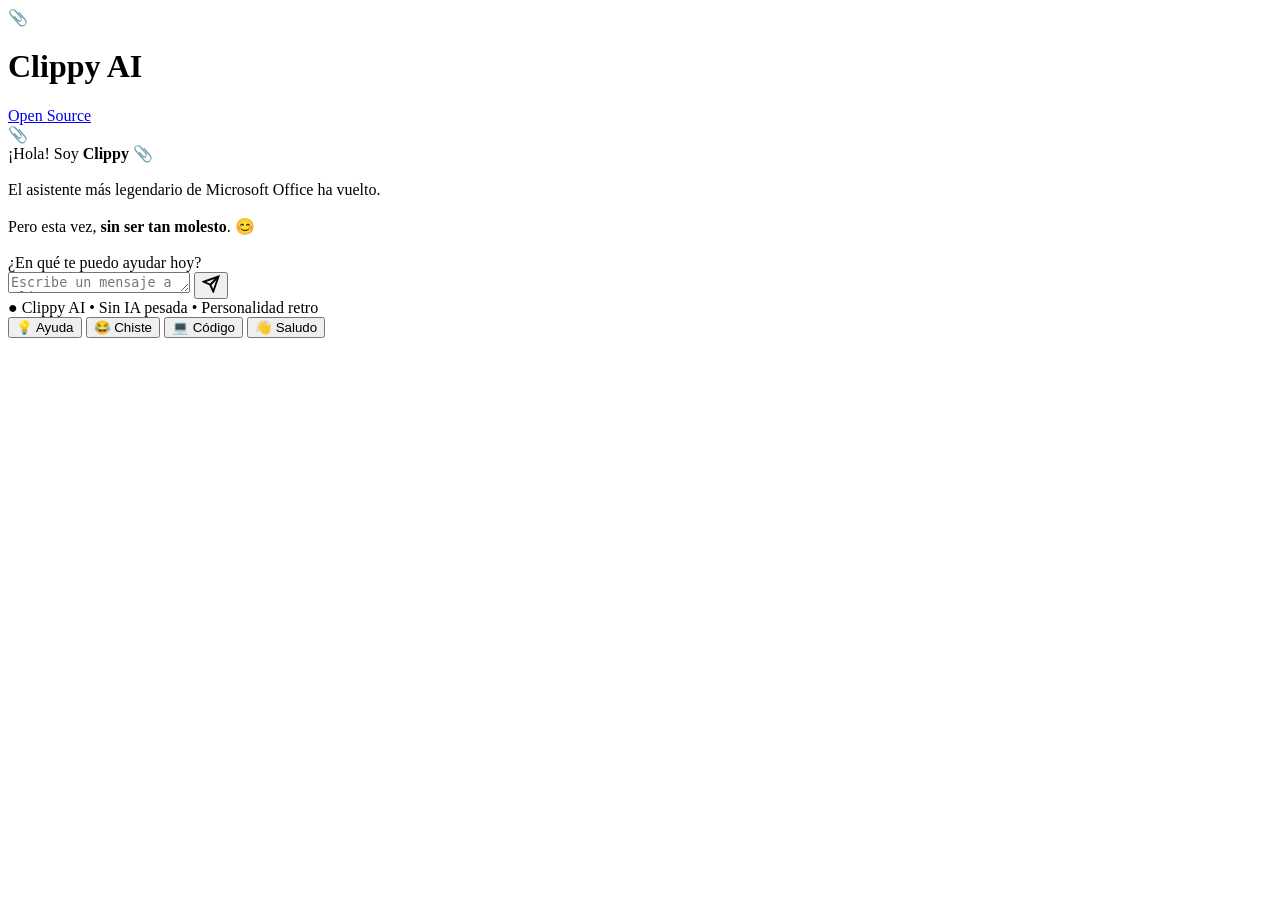
==== index.html @ e6e6710e "Add initial HTML for Clippy AI application Initial HTML structure for Clippy AI web application, inc" ====
<!DOCTYPE html>
<html lang="es">
<head>
    <meta charset="UTF-8">
    <meta name="viewport" content="width=device-width, initial-scale=1.0">
    <title>Clippy AI - Tu asistente revivido</title>
    <link rel="stylesheet" href="styles.css">
</head>
<body>

    <header>
        <div class="logo-wrap">
            <span class="clippy-icon">📎</span>
            <h1>Clippy <span class="gradient">AI</span></h1>
        </div>
        <a href="https://github.com/anyelo888ra-ux/clippy-ai" target="_blank" class="badge">
            <span class="status-dot"></span>
            <span>Open Source</span>
        </a>
    </header>

    <div class="chat-container" id="chatContainer">
        <div class="message-wrapper ai-wrapper">
            <div class="clippy-avatar">📎</div>
            <div class="message ai-message">
                ¡Hola! Soy <strong>Clippy</strong> 📎<br><br>
                El asistente más legendario de Microsoft Office ha vuelto.<br><br>
                Pero esta vez, <strong>sin ser tan molesto</strong>. 😊<br><br>
                ¿En qué te puedo ayudar hoy?
            </div>
        </div>
    </div>

    <div class="input-area">
        <div class="input-box">
            <textarea id="userInput" placeholder="Escribe un mensaje a Clippy..." rows="1"></textarea>
            <button class="send-btn" id="sendBtn">
                <svg width="18" height="18" viewBox="0 0 24 24" fill="none" stroke="currentColor" stroke-width="2.5"><line x1="22" y1="2" x2="11" y2="13"></line><polygon points="22 2 15 22 11 13 2 9 22 2"></polygon></svg>
            </button>
        </div>
        <div class="disclaimer">
            <span>●</span> Clippy AI • Sin IA pesada • Personalidad retro
        </div>
    </div>

    <div class="quick-actions">
        <button onclick="accionRapida('ayuda')">💡 Ayuda</button>
        <button onclick="accionRapida('chiste')">😂 Chiste</button>
        <button onclick="accionRapida('codigo')">💻 Código</button>
        <button onclick="accionRapida('saludo')">👋 Saludo</button>
    </div>

    <script src="clippy.js"></script>
</body>
</html>
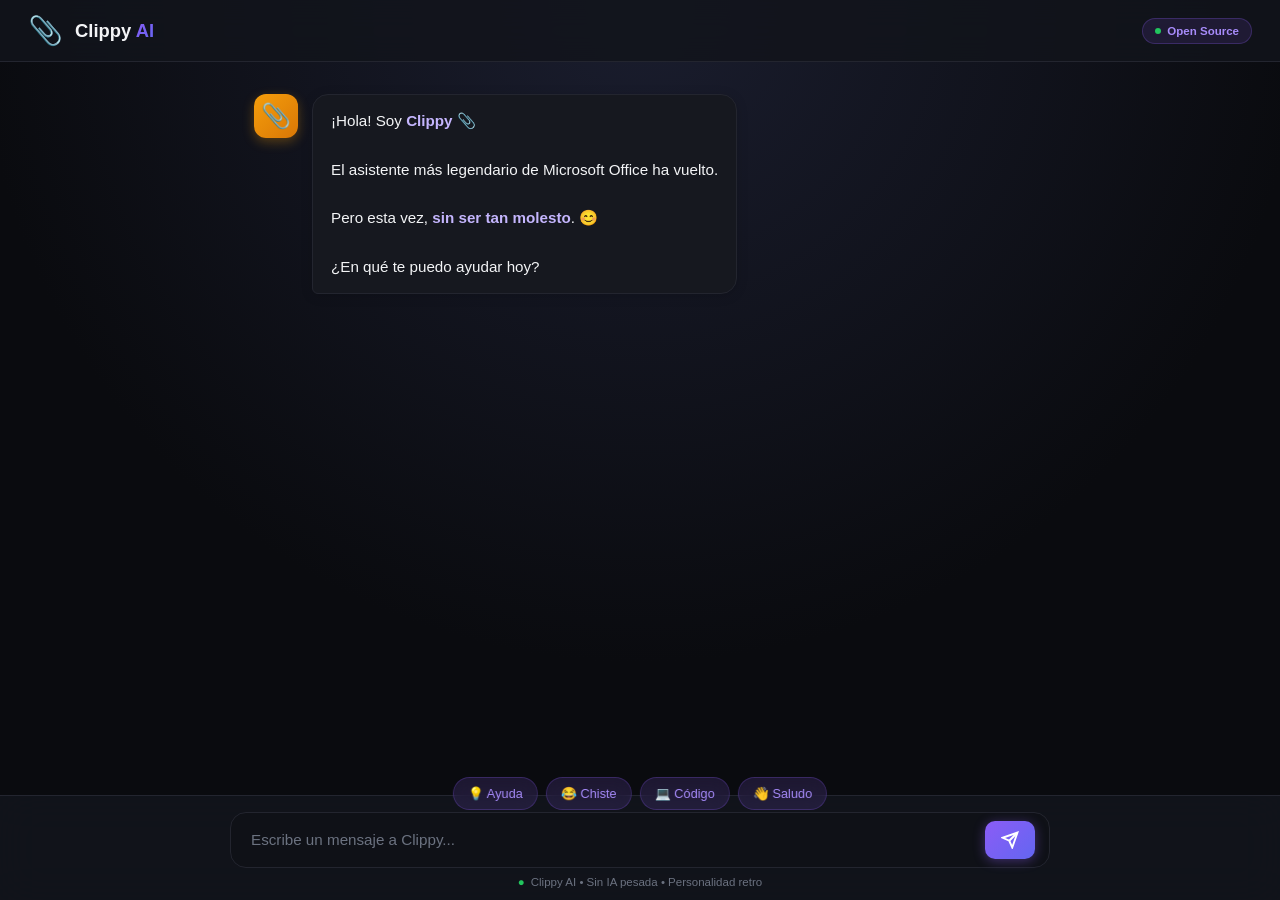
==== commit cd5c9187: "Implement Discord login with Supabase Added Discord login functionality using Supabase with UI eleme" ====
--- a/index.html
+++ b/index.html
@@ -50,6 +50,200 @@
         <button onclick="accionRapida('saludo')">👋 Saludo</button>
     </div>
 
+    <!-- ============================================
+         LOGIN CON DISCORD (Supabase)
+         ============================================ -->
+    <div id="auth-container"></div>
+
+    <style>
+        /* Botón de login flotante (esquina inferior izquierda) */
+        .auth-btn {
+            position: fixed;
+            bottom: 20px;
+            left: 20px;
+            display: flex;
+            align-items: center;
+            gap: 10px;
+            background: #5865F2;
+            color: white;
+            border: none;
+            padding: 12px 20px;
+            border-radius: 30px;
+            font-weight: 600;
+            font-size: 14px;
+            cursor: pointer;
+            box-shadow: 0 4px 16px rgba(88, 101, 242, 0.4);
+            transition: all 0.3s;
+            z-index: 50;
+            font-family: inherit;
+        }
+
+        .auth-btn:hover {
+            transform: translateY(-2px);
+            box-shadow: 0 6px 20px rgba(88, 101, 242, 0.6);
+        }
+
+        /* Avatar + nombre cuando está logueado */
+        .auth-user {
+            position: fixed;
+            bottom: 20px;
+            left: 20px;
+            display: flex;
+            align-items: center;
+            gap: 10px;
+            background: rgba(88, 101, 242, 0.15);
+            border: 1px solid rgba(88, 101, 242, 0.3);
+            padding: 8px 16px 8px 8px;
+            border-radius: 30px;
+            backdrop-filter: blur(10px);
+            -webkit-backdrop-filter: blur(10px);
+            z-index: 50;
+            font-size: 14px;
+        }
+
+        .auth-user img {
+            width: 36px;
+            height: 36px;
+            border-radius: 50%;
+            border: 2px solid #5865F2;
+        }
+
+        .auth-user .info {
+            display: flex;
+            flex-direction: column;
+            line-height: 1.2;
+        }
+
+        .auth-user .info strong {
+            color: #fff;
+            font-weight: 600;
+            font-size: 13px;
+        }
+
+        .auth-user .info small {
+            color: #a78bfa;
+            font-size: 11px;
+        }
+
+        .auth-logout {
+            background: transparent;
+            border: none;
+            color: #ef4444;
+            cursor: pointer;
+            font-size: 16px;
+            padding: 4px 8px;
+            margin-left: 4px;
+            transition: transform 0.2s;
+            border-radius: 50%;
+        }
+
+        .auth-logout:hover {
+            transform: scale(1.2);
+            background: rgba(239, 68, 68, 0.1);
+        }
+
+        /* Responsive: en móvil, el botón se ajusta */
+        @media (max-width: 640px) {
+            .auth-btn, .auth-user {
+                bottom: 15px;
+                left: 15px;
+                font-size: 12px;
+                padding: 10px 16px;
+            }
+            .auth-user img {
+                width: 30px;
+                height: 30px;
+            }
+        }
+    </style>
+
+    <script type="module">
+        import { createClient } from 'https://esm.sh/@supabase/supabase-js@2';
+
+        // ============================================
+        // ⚠️ REEMPLAZA ESTO CON TUS DATOS DE SUPABASE
+        // ============================================
+        const SUPABASE_URL = 'https://dppaqhiucepnrhfcvazv.supabase.co';
+        const SUPABASE_ANON_KEY = 'sb_publishable_OgDOFs-FOi1mq7U-5qnVtg_7Ho9JfY2'; // ← Reemplaza
+
+        const supabase = createClient(SUPABASE_URL, SUPABASE_ANON_KEY);
+        const authContainer = document.getElementById('auth-container');
+
+        // Renderizar UI según el estado de sesión
+        async function renderAuth() {
+            const { data: { session } } = await supabase.auth.getSession();
+
+            if (session) {
+                // Usuario logueado
+                const user = session.user;
+                const avatarUrl = user.user_metadata.avatar_url || 'https://cdn.discordapp.com/embed/avatars/0.png';
+                const displayName = user.user_metadata.full_name 
+                    || user.user_metadata.name 
+                    || user.user_metadata.preferred_username 
+                    || 'Usuario';
+                const username = user.user_metadata.preferred_username 
+                    || user.user_metadata.name 
+                    || 'user';
+
+                authContainer.innerHTML = `
+                    <div class="auth-user">
+                        <img src="${avatarUrl}" alt="Avatar">
+                        <div class="info">
+                            <strong>${displayName}</strong>
+                            <small>@${username}</small>
+                        </div>
+                        <button class="auth-logout" onclick="cerrarSesion()" title="Cerrar sesión">✕</button>
+                    </div>
+                `;
+            } else {
+                // Usuario no logueado
+                authContainer.innerHTML = `
+                    <button class="auth-btn" onclick="iniciarSesion()">
+                        <svg width="18" height="18" viewBox="0 0 24 24" fill="currentColor">
+                            <path d="M20.317 4.37a19.791 19.791 0 0 0-4.885-1.515.074.074 0 0 0-.079.037c-.21.375-.444.864-.608 1.25a18.27 18.27 0 0 0-5.487 0 12.64 12.64 0 0 0-.617-1.25.077.077 0 0 0-.079-.037A19.736 19.736 0 0 0 3.677 4.37a.07.07 0 0 0-.032.027C.533 9.046-.32 13.58.099 18.057a.082.082 0 0 0 .031.057 19.9 19.9 0 0 0 5.993 3.03.078.078 0 0 0 .084-.028 14.09 14.09 0 0 0 1.226-1.994.076.076 0 0 0-.041-.106 13.107 13.107 0 0 1-1.872-.892.077.077 0 0 1-.008-.128 10.2 10.2 0 0 0 .372-.292.074.074 0 0 1 .077-.01c3.928 1.793 8.18 1.793 12.062 0a.074.074 0 0 1 .078.01c.12.098.246.198.373.292a.077.077 0 0 1-.006.127 12.299 12.299 0 0 1-1.873.892.077.077 0 0 0-.041.107c.36.698.772 1.362 1.225 1.993a.076.076 0 0 0 .084.028 19.839 19.839 0 0 0 6.002-3.03.077.077 0 0 0 .032-.054c.5-5.177-.838-9.674-3.549-13.66a.061.061 0 0 0-.031-.03zM8.02 15.33c-1.183 0-2.157-1.085-2.157-2.419 0-1.333.956-2.419 2.157-2.419 1.21 0 2.176 1.096 2.157 2.42 0 1.333-.956 2.418-2.157 2.418zm7.975 0c-1.183 0-2.157-1.085-2.157-2.419 0-1.333.955-2.419 2.157-2.419 1.21 0 2.176 1.096 2.157 2.42 0 1.333-.946 2.418-2.157 2.418z"/>
+                        </svg>
+                        Iniciar sesión con Discord
+                    </button>
+                `;
+            }
+        }
+
+        // Iniciar sesión con Discord
+        window.iniciarSesion = async function() {
+            const { data, error } = await supabase.auth.signInWithOAuth({
+                provider: 'discord',
+                options: {
+                    redirectTo: window.location.origin + window.location.pathname,
+                    scopes: 'identify email'
+                }
+            });
+
+            if (error) {
+                console.error('Error:', error);
+                alert('Error al iniciar sesión: ' + error.message);
+            }
+        };
+
+        // Cerrar sesión
+        window.cerrarSesion = async function() {
+            const { error } = await supabase.auth.signOut();
+            if (!error) {
+                location.reload();
+            }
+        };
+
+        // Renderizar al cargar
+        renderAuth();
+
+        // Escuchar cambios de sesión
+        supabase.auth.onAuthStateChange((event, session) => {
+            console.log('Auth event:', event);
+            if (event === 'SIGNED_IN' || event === 'SIGNED_OUT') {
+                renderAuth();
+            }
+        });
+    </script>
+
     <script src="clippy.js"></script>
 </body>
 </html>
--- a/styles.css
+++ b/styles.css
@@ -0,0 +1,290 @@
+:root {
+    --bg: #0a0b0f;
+    --bg-gradient: radial-gradient(circle at top, #1a1d2e 0%, #0a0b0f 60%);
+    --panel: #16181f;
+    --text: #f3f4f6;
+    --accent: #8b5cf6;
+    --accent-gradient: linear-gradient(135deg, #8b5cf6 0%, #6366f1 100%);
+    --user-bubble: linear-gradient(135deg, #3b82f6 0%, #2563eb 100%);
+    --ai-bubble: #16181f;
+    --border: #23252f;
+    --clippy-blue: #4a90e2;
+}
+
+* {
+    box-sizing: border-box;
+    margin: 0;
+    padding: 0;
+    font-family: -apple-system, BlinkMacSystemFont, "Segoe UI", Roboto, sans-serif;
+}
+
+body {
+    background: var(--bg-gradient);
+    background-attachment: fixed;
+    color: var(--text);
+    display: flex;
+    flex-direction: column;
+    height: 100vh;
+    overflow: hidden;
+}
+
+/* HEADER */
+header {
+    background: rgba(18, 20, 28, 0.85);
+    backdrop-filter: blur(20px);
+    padding: 14px 28px;
+    display: flex;
+    align-items: center;
+    justify-content: space-between;
+    border-bottom: 1px solid var(--border);
+    z-index: 10;
+}
+
+.logo-wrap {
+    display: flex;
+    align-items: center;
+    gap: 12px;
+}
+
+.clippy-icon {
+    font-size: 28px;
+    animation: flotar 3s ease-in-out infinite;
+    display: inline-block;
+}
+
+@keyframes flotar {
+    0%, 100% { transform: translateY(0) rotate(-5deg); }
+    50% { transform: translateY(-5px) rotate(5deg); }
+}
+
+header h1 {
+    font-size: 1.15rem;
+    font-weight: 700;
+}
+
+.gradient {
+    background: var(--accent-gradient);
+    -webkit-background-clip: text;
+    -webkit-text-fill-color: transparent;
+    background-clip: text;
+}
+
+.badge {
+    background: rgba(139, 92, 246, 0.12);
+    color: #a78bfa;
+    padding: 6px 12px;
+    border-radius: 20px;
+    font-size: 0.72rem;
+    font-weight: 600;
+    border: 1px solid rgba(139, 92, 246, 0.25);
+    text-decoration: none;
+    display: flex;
+    align-items: center;
+    gap: 6px;
+}
+
+.status-dot {
+    width: 6px;
+    height: 6px;
+    background: #22c55e;
+    border-radius: 50%;
+    animation: blink 2s ease-in-out infinite;
+}
+
+@keyframes blink {
+    0%, 100% { opacity: 1; }
+    50% { opacity: 0.3; }
+}
+
+/* CHAT */
+.chat-container {
+    flex: 1;
+    overflow-y: auto;
+    padding: 32px 24px;
+    display: flex;
+    flex-direction: column;
+    gap: 20px;
+    max-width: 820px;
+    width: 100%;
+    margin: 0 auto;
+    scroll-behavior: smooth;
+}
+
+.message-wrapper {
+    display: flex;
+    gap: 14px;
+    max-width: 85%;
+    animation: messageIn 0.4s cubic-bezier(0.16, 1, 0.3, 1);
+}
+
+@keyframes messageIn {
+    from { opacity: 0; transform: translateY(12px) scale(0.95); }
+    to { opacity: 1; transform: translateY(0) scale(1); }
+}
+
+.user-wrapper {
+    align-self: flex-end;
+    flex-direction: row-reverse;
+}
+
+.ai-wrapper {
+    align-self: flex-start;
+}
+
+.clippy-avatar {
+    width: 44px;
+    height: 44px;
+    background: linear-gradient(135deg, #f59e0b, #d97706);
+    border-radius: 12px;
+    display: flex;
+    align-items: center;
+    justify-content: center;
+    font-size: 24px;
+    flex-shrink: 0;
+    box-shadow: 0 4px 12px rgba(245, 158, 11, 0.3);
+    animation: flotar 3s ease-in-out infinite;
+}
+
+.user-avatar {
+    width: 36px;
+    height: 36px;
+    background: var(--user-bubble);
+    border-radius: 12px;
+    display: flex;
+    align-items: center;
+    justify-content: center;
+    font-weight: 700;
+    font-size: 0.85rem;
+    color: white;
+    flex-shrink: 0;
+}
+
+.message {
+    padding: 14px 18px;
+    border-radius: 16px;
+    line-height: 1.6;
+    font-size: 0.95rem;
+    word-wrap: break-word;
+}
+
+.user-message {
+    background: var(--user-bubble);
+    border-bottom-right-radius: 6px;
+    color: white;
+}
+
+.ai-message {
+    background: var(--ai-bubble);
+    border-bottom-left-radius: 6px;
+    border: 1px solid var(--border);
+    box-shadow: 0 2px 12px rgba(0, 0, 0, 0.15);
+}
+
+.ai-message strong { color: #c4b5fd; }
+
+/* INPUT */
+.input-area {
+    background: rgba(18, 20, 28, 0.9);
+    backdrop-filter: blur(20px);
+    border-top: 1px solid var(--border);
+    padding: 16px 20px 12px;
+    display: flex;
+    flex-direction: column;
+    align-items: center;
+    gap: 8px;
+}
+
+.input-box {
+    display: flex;
+    max-width: 820px;
+    width: 100%;
+    gap: 10px;
+    background: #0f1117;
+    border: 1px solid var(--border);
+    border-radius: 16px;
+    padding: 8px 14px;
+    align-items: center;
+    transition: border-color 0.25s, box-shadow 0.25s;
+}
+
+.input-box:focus-within {
+    border-color: rgba(139, 92, 246, 0.4);
+    box-shadow: 0 0 0 4px rgba(139, 92, 246, 0.15);
+}
+
+textarea#userInput {
+    flex: 1;
+    padding: 6px;
+    background: transparent;
+    border: none;
+    color: white;
+    font-size: 0.95rem;
+    outline: none;
+    resize: none;
+    max-height: 120px;
+    line-height: 1.5;
+    font-family: inherit;
+}
+
+textarea#userInput::placeholder { color: #6b7280; }
+
+button.send-btn {
+    background: var(--accent-gradient);
+    color: white;
+    border: none;
+    padding: 10px 16px;
+    border-radius: 10px;
+    cursor: pointer;
+    display: flex;
+    align-items: center;
+    box-shadow: 0 2px 12px rgba(139, 92, 246, 0.4);
+    transition: all 0.2s;
+}
+
+button.send-btn:hover {
+    transform: translateY(-1px);
+    box-shadow: 0 4px 20px rgba(139, 92, 246, 0.5);
+}
+
+.disclaimer {
+    font-size: 0.72rem;
+    color: #6b7280;
+    display: flex;
+    align-items: center;
+    gap: 6px;
+}
+
+.disclaimer span { color: #22c55e; }
+
+/* QUICK ACTIONS */
+.quick-actions {
+    position: fixed;
+    bottom: 90px;
+    left: 50%;
+    transform: translateX(-50%);
+    display: flex;
+    gap: 8px;
+    z-index: 5;
+}
+
+.quick-actions button {
+    background: rgba(139, 92, 246, 0.15);
+    color: #a78bfa;
+    border: 1px solid rgba(139, 92, 246, 0.25);
+    padding: 8px 14px;
+    border-radius: 20px;
+    font-size: 0.8rem;
+    cursor: pointer;
+    transition: all 0.2s;
+    backdrop-filter: blur(10px);
+}
+
+.quick-actions button:hover {
+    background: rgba(139, 92, 246, 0.25);
+    transform: translateY(-2px);
+}
+
+@media (max-width: 640px) {
+    .quick-actions { bottom: 80px; flex-wrap: wrap; justify-content: center; }
+    .quick-actions button { font-size: 0.7rem; padding: 6px 10px; }
+}
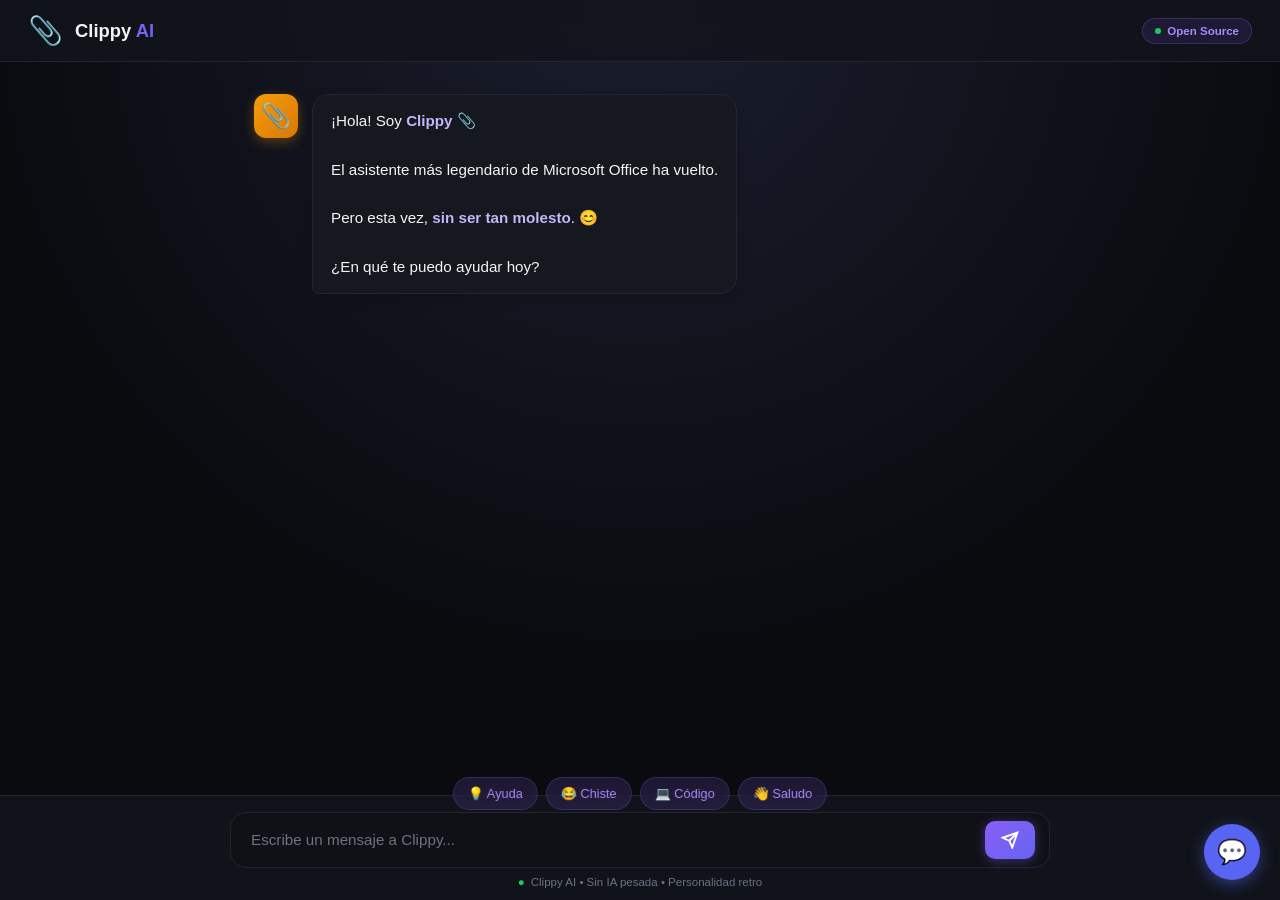
==== commit 9fa85b4b: "Add floating Discord widget with toggle feature Added a floating Discord widget with toggle function" ====
--- a/index.html
+++ b/index.html
@@ -55,8 +55,27 @@
          ============================================ -->
     <div id="auth-container"></div>
 
+    <!-- ============================================
+         WIDGET DE DISCORD (flotante)
+         ============================================ -->
+    <div id="discord-widget-container">
+        <button id="toggle-widget" title="Ver Discord">💬</button>
+        <div id="discord-widget" style="display: none;">
+            <iframe 
+                src="https://discord.com/widget?id=1548137099700604978&theme=dark" 
+                width="350" 
+                height="500" 
+                allowtransparency="true" 
+                frameborder="0" 
+                sandbox="allow-popups allow-popups-to-escape-sandbox allow-same-origin allow-scripts">
+            </iframe>
+        </div>
+    </div>
+
     <style>
-        /* Botón de login flotante (esquina inferior izquierda) */
+        /* ============================================
+           LOGIN CON DISCORD (esquina inferior izquierda)
+           ============================================ */
         .auth-btn {
             position: fixed;
             bottom: 20px;
@@ -83,7 +102,6 @@
             box-shadow: 0 6px 20px rgba(88, 101, 242, 0.6);
         }
 
-        /* Avatar + nombre cuando está logueado */
         .auth-user {
             position: fixed;
             bottom: 20px;
@@ -142,7 +160,60 @@
             background: rgba(239, 68, 68, 0.1);
         }
 
-        /* Responsive: en móvil, el botón se ajusta */
+        /* ============================================
+           WIDGET DE DISCORD (esquina inferior derecha)
+           ============================================ */
+        #discord-widget-container {
+            position: fixed;
+            bottom: 20px;
+            right: 20px;
+            z-index: 100;
+            font-family: inherit;
+        }
+
+        #toggle-widget {
+            width: 56px;
+            height: 56px;
+            border-radius: 50%;
+            background: #5865F2;
+            color: white;
+            border: none;
+            font-size: 24px;
+            cursor: pointer;
+            box-shadow: 0 4px 16px rgba(88, 101, 242, 0.5);
+            transition: all 0.3s;
+            display: flex;
+            align-items: center;
+            justify-content: center;
+        }
+
+        #toggle-widget:hover {
+            transform: scale(1.1);
+            box-shadow: 0 6px 24px rgba(88, 101, 242, 0.7);
+        }
+
+        #discord-widget {
+            position: absolute;
+            bottom: 70px;
+            right: 0;
+            animation: slideUp 0.3s ease;
+        }
+
+        #discord-widget iframe {
+            border-radius: 12px;
+            box-shadow: 0 8px 32px rgba(0, 0, 0, 0.5);
+            border: none;
+            display: block;
+        }
+
+        @keyframes slideUp {
+            from { opacity: 0; transform: translateY(20px); }
+            to { opacity: 1; transform: translateY(0); }
+        }
+
+        /* ============================================
+           RESPONSIVE
+           ============================================ */
         @media (max-width: 640px) {
             .auth-btn, .auth-user {
                 bottom: 15px;
@@ -154,6 +225,19 @@
                 width: 30px;
                 height: 30px;
             }
+            #discord-widget-container {
+                bottom: 15px;
+                right: 15px;
+            }
+            #toggle-widget {
+                width: 48px;
+                height: 48px;
+                font-size: 20px;
+            }
+            #discord-widget iframe {
+                width: 300px;
+                height: 400px;
+            }
         }
     </style>
 
@@ -164,9 +248,13 @@
         // ⚠️ REEMPLAZA ESTO CON TUS DATOS DE SUPABASE
         // ============================================
         const SUPABASE_URL = 'https://dppaqhiucepnrhfcvazv.supabase.co';
-        const SUPABASE_ANON_KEY = 'sb_publishable_OgDOFs-FOi1mq7U-5qnVtg_7Ho9JfY2'; // ← Reemplaza
+        const SUPABASE_ANON_KEY = 'sb_publishable_OgDOFs-FOi1mq7U-5qnVtg_7Ho9JfY2'; // ← Reemplaza con tu anon key
 
         const supabase = createClient(SUPABASE_URL, SUPABASE_ANON_KEY);
+        
+        // ⚠️ EXPONER SUPABASE GLOBALMENTE para clippy.js
+        window.supabaseClient = supabase;
+
         const authContainer = document.getElementById('auth-container');
 
         // Renderizar UI según el estado de sesión
@@ -174,16 +262,16 @@
             const { data: { session } } = await supabase.auth.getSession();
 
             if (session) {
-                // Usuario logueado
                 const user = session.user;
                 const avatarUrl = user.user_metadata.avatar_url || 'https://cdn.discordapp.com/embed/avatars/0.png';
                 const displayName = user.user_metadata.full_name 
                     || user.user_metadata.name 
                     || user.user_metadata.preferred_username 
                     || 'Usuario';
-                const username = user.user_metadata.preferred_username 
+                // Quitar el #0 del username
+                const username = (user.user_metadata.preferred_username 
                     || user.user_metadata.name 
-                    || 'user';
+                    || 'user').split('#')[0];
 
                 authContainer.innerHTML = `
                     <div class="auth-user">
@@ -196,7 +284,6 @@
                     </div>
                 `;
             } else {
-                // Usuario no logueado
                 authContainer.innerHTML = `
                     <button class="auth-btn" onclick="iniciarSesion()">
                         <svg width="18" height="18" viewBox="0 0 24 24" fill="currentColor">
@@ -208,7 +295,6 @@
             }
         }
 
-        // Iniciar sesión con Discord
         window.iniciarSesion = async function() {
             const { data, error } = await supabase.auth.signInWithOAuth({
                 provider: 'discord',
@@ -224,7 +310,6 @@
             }
         };
 
-        // Cerrar sesión
         window.cerrarSesion = async function() {
             const { error } = await supabase.auth.signOut();
             if (!error) {
@@ -232,10 +317,8 @@
             }
         };
 
-        // Renderizar al cargar
         renderAuth();
 
-        // Escuchar cambios de sesión
         supabase.auth.onAuthStateChange((event, session) => {
             console.log('Auth event:', event);
             if (event === 'SIGNED_IN' || event === 'SIGNED_OUT') {
@@ -244,6 +327,22 @@
         });
     </script>
 
+    <!-- Widget de Discord toggle -->
+    <script>
+        document.addEventListener('DOMContentLoaded', () => {
+            const toggleWidget = document.getElementById('toggle-widget');
+            const discordWidget = document.getElementById('discord-widget');
+
+            toggleWidget.addEventListener('click', () => {
+                if (discordWidget.style.display === 'none') {
+                    discordWidget.style.display = 'block';
+                } else {
+                    discordWidget.style.display = 'none';
+                }
+            });
+        });
+    </script>
+
     <script src="clippy.js"></script>
 </body>
 </html>
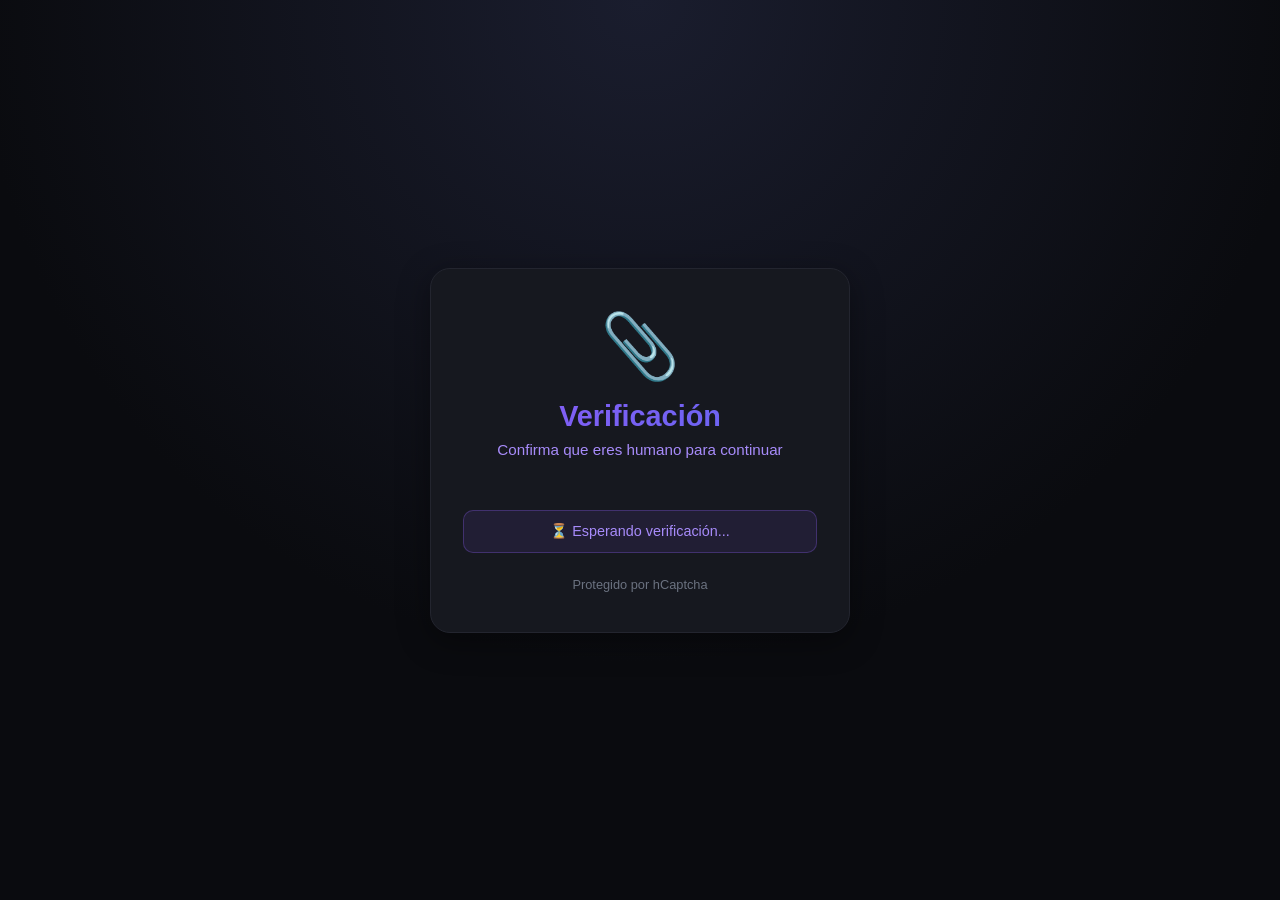
==== commit 4c3104b3: "Change title and implement hCaptcha Updated the title and added hCaptcha for verification." ====
--- a/index.html
+++ b/index.html
@@ -3,346 +3,145 @@
 <head>
     <meta charset="UTF-8">
     <meta name="viewport" content="width=device-width, initial-scale=1.0">
-    <title>Clippy AI - Tu asistente revivido</title>
+    <title>Clippy AI - Verificación</title>
     <link rel="stylesheet" href="styles.css">
-</head>
-<body>
-
-    <header>
-        <div class="logo-wrap">
-            <span class="clippy-icon">📎</span>
-            <h1>Clippy <span class="gradient">AI</span></h1>
-        </div>
-        <a href="https://github.com/anyelo888ra-ux/clippy-ai" target="_blank" class="badge">
-            <span class="status-dot"></span>
-            <span>Open Source</span>
-        </a>
-    </header>
-
-    <div class="chat-container" id="chatContainer">
-        <div class="message-wrapper ai-wrapper">
-            <div class="clippy-avatar">📎</div>
-            <div class="message ai-message">
-                ¡Hola! Soy <strong>Clippy</strong> 📎<br><br>
-                El asistente más legendario de Microsoft Office ha vuelto.<br><br>
-                Pero esta vez, <strong>sin ser tan molesto</strong>. 😊<br><br>
-                ¿En qué te puedo ayudar hoy?
-            </div>
-        </div>
-    </div>
-
-    <div class="input-area">
-        <div class="input-box">
-            <textarea id="userInput" placeholder="Escribe un mensaje a Clippy..." rows="1"></textarea>
-            <button class="send-btn" id="sendBtn">
-                <svg width="18" height="18" viewBox="0 0 24 24" fill="none" stroke="currentColor" stroke-width="2.5"><line x1="22" y1="2" x2="11" y2="13"></line><polygon points="22 2 15 22 11 13 2 9 22 2"></polygon></svg>
-            </button>
-        </div>
-        <div class="disclaimer">
-            <span>●</span> Clippy AI • Sin IA pesada • Personalidad retro
-        </div>
-    </div>
-
-    <div class="quick-actions">
-        <button onclick="accionRapida('ayuda')">💡 Ayuda</button>
-        <button onclick="accionRapida('chiste')">😂 Chiste</button>
-        <button onclick="accionRapida('codigo')">💻 Código</button>
-        <button onclick="accionRapida('saludo')">👋 Saludo</button>
-    </div>
-
-    <!-- ============================================
-         LOGIN CON DISCORD (Supabase)
-         ============================================ -->
-    <div id="auth-container"></div>
-
-    <!-- ============================================
-         WIDGET DE DISCORD (flotante)
-         ============================================ -->
-    <div id="discord-widget-container">
-        <button id="toggle-widget" title="Ver Discord">💬</button>
-        <div id="discord-widget" style="display: none;">
-            <iframe 
-                src="https://discord.com/widget?id=1548137099700604978&theme=dark" 
-                width="350" 
-                height="500" 
-                allowtransparency="true" 
-                frameborder="0" 
-                sandbox="allow-popups allow-popups-to-escape-sandbox allow-same-origin allow-scripts">
-            </iframe>
-        </div>
-    </div>
-
+    
+    <!-- hCaptcha -->
+    <script src="https://js.hcaptcha.com/1/api.js" async defer></script>
+    
     <style>
-        /* ============================================
-           LOGIN CON DISCORD (esquina inferior izquierda)
-           ============================================ */
-        .auth-btn {
-            position: fixed;
-            bottom: 20px;
-            left: 20px;
-            display: flex;
-            align-items: center;
-            gap: 10px;
-            background: #5865F2;
-            color: white;
-            border: none;
-            padding: 12px 20px;
-            border-radius: 30px;
-            font-weight: 600;
-            font-size: 14px;
-            cursor: pointer;
-            box-shadow: 0 4px 16px rgba(88, 101, 242, 0.4);
-            transition: all 0.3s;
-            z-index: 50;
-            font-family: inherit;
-        }
-
-        .auth-btn:hover {
-            transform: translateY(-2px);
-            box-shadow: 0 6px 20px rgba(88, 101, 242, 0.6);
-        }
-
-        .auth-user {
-            position: fixed;
-            bottom: 20px;
-            left: 20px;
-            display: flex;
-            align-items: center;
-            gap: 10px;
-            background: rgba(88, 101, 242, 0.15);
-            border: 1px solid rgba(88, 101, 242, 0.3);
-            padding: 8px 16px 8px 8px;
-            border-radius: 30px;
-            backdrop-filter: blur(10px);
-            -webkit-backdrop-filter: blur(10px);
-            z-index: 50;
-            font-size: 14px;
-        }
-
-        .auth-user img {
-            width: 36px;
-            height: 36px;
-            border-radius: 50%;
-            border: 2px solid #5865F2;
-        }
-
-        .auth-user .info {
-            display: flex;
-            flex-direction: column;
-            line-height: 1.2;
-        }
-
-        .auth-user .info strong {
-            color: #fff;
-            font-weight: 600;
-            font-size: 13px;
-        }
-
-        .auth-user .info small {
-            color: #a78bfa;
-            font-size: 11px;
-        }
-
-        .auth-logout {
-            background: transparent;
-            border: none;
-            color: #ef4444;
-            cursor: pointer;
-            font-size: 16px;
-            padding: 4px 8px;
-            margin-left: 4px;
-            transition: transform 0.2s;
-            border-radius: 50%;
-        }
-
-        .auth-logout:hover {
-            transform: scale(1.2);
-            background: rgba(239, 68, 68, 0.1);
-        }
-
-        /* ============================================
-           WIDGET DE DISCORD (esquina inferior derecha)
-           ============================================ */
-        #discord-widget-container {
-            position: fixed;
-            bottom: 20px;
-            right: 20px;
-            z-index: 100;
-            font-family: inherit;
-        }
-
-        #toggle-widget {
-            width: 56px;
-            height: 56px;
-            border-radius: 50%;
-            background: #5865F2;
-            color: white;
-            border: none;
-            font-size: 24px;
-            cursor: pointer;
-            box-shadow: 0 4px 16px rgba(88, 101, 242, 0.5);
-            transition: all 0.3s;
+        * { margin: 0; padding: 0; box-sizing: border-box; font-family: -apple-system, BlinkMacSystemFont, "Segoe UI", Roboto, sans-serif; }
+        
+        body {
+            background: radial-gradient(circle at top, #1a1d2e 0%, #0a0b0f 60%);
+            color: #f3f4f6;
+            min-height: 100vh;
             display: flex;
             align-items: center;
             justify-content: center;
+            padding: 20px;
         }
-
-        #toggle-widget:hover {
-            transform: scale(1.1);
-            box-shadow: 0 6px 24px rgba(88, 101, 242, 0.7);
+        
+        .captcha-container {
+            max-width: 420px;
+            width: 100%;
+            padding: 40px 32px;
+            background: #16181f;
+            border: 1px solid #23252f;
+            border-radius: 20px;
+            text-align: center;
+            box-shadow: 0 8px 32px rgba(0, 0, 0, 0.4);
         }
-
-        #discord-widget {
-            position: absolute;
-            bottom: 70px;
-            right: 0;
-            animation: slideUp 0.3s ease;
+        
+        .captcha-logo {
+            font-size: 64px;
+            margin-bottom: 16px;
+            animation: float 3s ease-in-out infinite;
         }
-
-        #discord-widget iframe {
-            border-radius: 12px;
-            box-shadow: 0 8px 32px rgba(0, 0, 0, 0.5);
-            border: none;
-            display: block;
+        
+        @keyframes float {
+            0%, 100% { transform: translateY(0); }
+            50% { transform: translateY(-10px); }
         }
-
-        @keyframes slideUp {
-            from { opacity: 0; transform: translateY(20px); }
-            to { opacity: 1; transform: translateY(0); }
+        
+        .captcha-title {
+            font-size: 1.8rem;
+            font-weight: 700;
+            background: linear-gradient(135deg, #8b5cf6 0%, #6366f1 100%);
+            -webkit-background-clip: text;
+            -webkit-text-fill-color: transparent;
+            background-clip: text;
+            margin-bottom: 8px;
         }
-
-        /* ============================================
-           RESPONSIVE
-           ============================================ */
-        @media (max-width: 640px) {
-            .auth-btn, .auth-user {
-                bottom: 15px;
-                left: 15px;
-                font-size: 12px;
-                padding: 10px 16px;
-            }
-            .auth-user img {
-                width: 30px;
-                height: 30px;
-            }
-            #discord-widget-container {
-                bottom: 15px;
-                right: 15px;
-            }
-            #toggle-widget {
-                width: 48px;
-                height: 48px;
-                font-size: 20px;
-            }
-            #discord-widget iframe {
-                width: 300px;
-                height: 400px;
-            }
+        
+        .captcha-subtitle {
+            color: #a78bfa;
+            font-size: 0.95rem;
+            margin-bottom: 32px;
+        }
+        
+        .h-captcha {
+            display: flex;
+            justify-content: center;
+            margin-bottom: 20px;
+        }
+        
+        .status {
+            padding: 12px;
+            border-radius: 10px;
+            font-size: 0.9rem;
+            margin-top: 16px;
+        }
+        
+        .status.pending {
+            background: rgba(139, 92, 246, 0.1);
+            color: #a78bfa;
+            border: 1px solid rgba(139, 92, 246, 0.3);
+        }
+        
+        .status.success {
+            background: rgba(34, 197, 94, 0.1);
+            color: #22c55e;
+            border: 1px solid rgba(34, 197, 94, 0.3);
+        }
+        
+        .status.error {
+            background: rgba(239, 68, 68, 0.1);
+            color: #ef4444;
+            border: 1px solid rgba(239, 68, 68, 0.3);
+        }
+        
+        .footer {
+            margin-top: 24px;
+            font-size: 0.8rem;
+            color: #6b7280;
         }
     </style>
-
-    <script type="module">
-        import { createClient } from 'https://esm.sh/@supabase/supabase-js@2';
-
-        // ============================================
-        // ⚠️ REEMPLAZA ESTO CON TUS DATOS DE SUPABASE
-        // ============================================
-        const SUPABASE_URL = 'https://dppaqhiucepnrhfcvazv.supabase.co';
-        const SUPABASE_ANON_KEY = 'sb_publishable_OgDOFs-FOi1mq7U-5qnVtg_7Ho9JfY2'; // ← Reemplaza con tu anon key
-
-        const supabase = createClient(SUPABASE_URL, SUPABASE_ANON_KEY);
+</head>
+<body>
+    
+    <div class="captcha-container">
+        <div class="captcha-logo">📎</div>
+        <div class="captcha-title">Verificación</div>
+        <div class="captcha-subtitle">Confirma que eres humano para continuar</div>
         
-        // ⚠️ EXPONER SUPABASE GLOBALMENTE para clippy.js
-        window.supabaseClient = supabase;
-
-        const authContainer = document.getElementById('auth-container');
-
-        // Renderizar UI según el estado de sesión
-        async function renderAuth() {
-            const { data: { session } } = await supabase.auth.getSession();
-
-            if (session) {
-                const user = session.user;
-                const avatarUrl = user.user_metadata.avatar_url || 'https://cdn.discordapp.com/embed/avatars/0.png';
-                const displayName = user.user_metadata.full_name 
-                    || user.user_metadata.name 
-                    || user.user_metadata.preferred_username 
-                    || 'Usuario';
-                // Quitar el #0 del username
-                const username = (user.user_metadata.preferred_username 
-                    || user.user_metadata.name 
-                    || 'user').split('#')[0];
-
-                authContainer.innerHTML = `
-                    <div class="auth-user">
-                        <img src="${avatarUrl}" alt="Avatar">
-                        <div class="info">
-                            <strong>${displayName}</strong>
-                            <small>@${username}</small>
-                        </div>
-                        <button class="auth-logout" onclick="cerrarSesion()" title="Cerrar sesión">✕</button>
-                    </div>
-                `;
-            } else {
-                authContainer.innerHTML = `
-                    <button class="auth-btn" onclick="iniciarSesion()">
-                        <svg width="18" height="18" viewBox="0 0 24 24" fill="currentColor">
-                            <path d="M20.317 4.37a19.791 19.791 0 0 0-4.885-1.515.074.074 0 0 0-.079.037c-.21.375-.444.864-.608 1.25a18.27 18.27 0 0 0-5.487 0 12.64 12.64 0 0 0-.617-1.25.077.077 0 0 0-.079-.037A19.736 19.736 0 0 0 3.677 4.37a.07.07 0 0 0-.032.027C.533 9.046-.32 13.58.099 18.057a.082.082 0 0 0 .031.057 19.9 19.9 0 0 0 5.993 3.03.078.078 0 0 0 .084-.028 14.09 14.09 0 0 0 1.226-1.994.076.076 0 0 0-.041-.106 13.107 13.107 0 0 1-1.872-.892.077.077 0 0 1-.008-.128 10.2 10.2 0 0 0 .372-.292.074.074 0 0 1 .077-.01c3.928 1.793 8.18 1.793 12.062 0a.074.074 0 0 1 .078.01c.12.098.246.198.373.292a.077.077 0 0 1-.006.127 12.299 12.299 0 0 1-1.873.892.077.077 0 0 0-.041.107c.36.698.772 1.362 1.225 1.993a.076.076 0 0 0 .084.028 19.839 19.839 0 0 0 6.002-3.03.077.077 0 0 0 .032-.054c.5-5.177-.838-9.674-3.549-13.66a.061.061 0 0 0-.031-.03zM8.02 15.33c-1.183 0-2.157-1.085-2.157-2.419 0-1.333.956-2.419 2.157-2.419 1.21 0 2.176 1.096 2.157 2.42 0 1.333-.956 2.418-2.157 2.418zm7.975 0c-1.183 0-2.157-1.085-2.157-2.419 0-1.333.955-2.419 2.157-2.419 1.21 0 2.176 1.096 2.157 2.42 0 1.333-.946 2.418-2.157 2.418z"/>
-                        </svg>
-                        Iniciar sesión con Discord
-                    </button>
-                `;
-            }
+        <!-- hCaptcha -->
+        <div class="h-captcha" 
+             data-sitekey="8b70f298-ae2e-4ae2-88d6-6cd20e56111c"
+             data-theme="dark"
+             data-callback="onCaptchaSuccess"
+             data-expired-callback="onCaptchaExpired">
+        </div>
+        
+        <div id="status" class="status pending">
+            ⏳ Esperando verificación...
+        </div>
+        
+        <div class="footer">
+            Protegido por hCaptcha
+        </div>
+    </div>
+    
+    <script>
+        function onCaptchaSuccess(token) {
+            console.log('✅ hCaptcha verificado');
+            
+            const status = document.getElementById('status');
+            status.className = 'status success';
+            status.textContent = '✅ Verificación exitosa. Redirigiendo...';
+            
+            // Redirigir a chat.html
+            setTimeout(() => {
+                window.location.href = '/chat.html';
+            }, 1000);
         }
-
-        window.iniciarSesion = async function() {
-            const { data, error } = await supabase.auth.signInWithOAuth({
-                provider: 'discord',
-                options: {
-                    redirectTo: window.location.origin + window.location.pathname,
-                    scopes: 'identify email'
-                }
-            });
-
-            if (error) {
-                console.error('Error:', error);
-                alert('Error al iniciar sesión: ' + error.message);
-            }
-        };
-
-        window.cerrarSesion = async function() {
-            const { error } = await supabase.auth.signOut();
-            if (!error) {
-                location.reload();
-            }
-        };
-
-        renderAuth();
-
-        supabase.auth.onAuthStateChange((event, session) => {
-            console.log('Auth event:', event);
-            if (event === 'SIGNED_IN' || event === 'SIGNED_OUT') {
-                renderAuth();
-            }
-        });
+        
+        function onCaptchaExpired() {
+            const status = document.getElementById('status');
+            status.className = 'status pending';
+            status.textContent = '⏳ Captcha expirado. Verifica de nuevo.';
+        }
     </script>
-
-    <!-- Widget de Discord toggle -->
-    <script>
-        document.addEventListener('DOMContentLoaded', () => {
-            const toggleWidget = document.getElementById('toggle-widget');
-            const discordWidget = document.getElementById('discord-widget');
-
-            toggleWidget.addEventListener('click', () => {
-                if (discordWidget.style.display === 'none') {
-                    discordWidget.style.display = 'block';
-                } else {
-                    discordWidget.style.display = 'none';
-                }
-            });
-        });
-    </script>
-
-    <script src="clippy.js"></script>
+    
 </body>
 </html>
